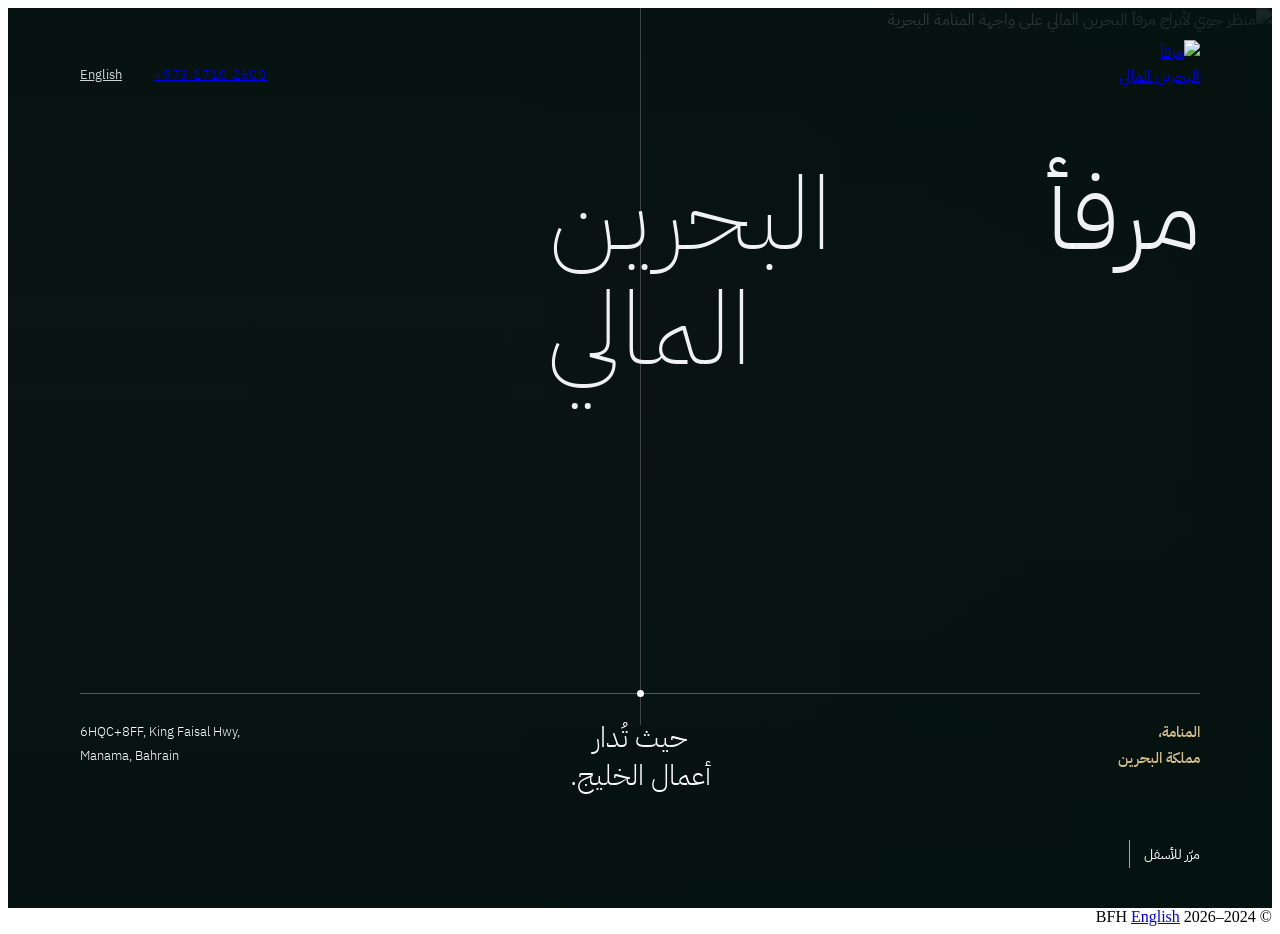
==== public/ar/index.html @ 9f3d5c7d "Add files via upload" ====
<!doctype html>
<html lang="ar" dir="rtl">
<head>
<meta charset="utf-8">
<meta name="viewport" content="width=device-width,initial-scale=1">
<title>مرفأ البحرين المالي | المنامة، مملكة البحرين</title>
<meta name="description" content="حيث تُدار أعمال الخليج.">
<meta name="robots" content="noindex">
<meta name="theme-color" content="#04201C">
<link rel="icon" href="../assets/favicon.svg" type="image/svg+xml">
<link rel="preconnect" href="https://fonts.googleapis.com">
<link rel="preconnect" href="https://fonts.gstatic.com" crossorigin>
<link rel="stylesheet" href="https://fonts.googleapis.com/css2?family=IBM+Plex+Sans+Arabic:wght@200;300;400;500&family=Poppins:wght@300;400;500&display=swap">
<link rel="stylesheet" href="../assets/css/styles.css">
<script src="../assets/js/main.js" defer></script>
</head>
<body class="ar">
<main id="main">
<section class="hero" id="top" style="position:relative;width:100%;height:100svh;min-height:720px;max-height:1080px;box-sizing:border-box;overflow:hidden;background:#0b1513;color:#fff;font-family:'IBM Plex Sans Arabic','Poppins',system-ui,sans-serif">
<img class="hero-img" fetchpriority="high" src="../assets/img/hero.jpg" alt="منظر جوي لأبراج مرفأ البحرين المالي على واجهة المنامة البحرية" style="position:absolute;top:0;left:0;width:100%;height:100%;object-fit:cover;object-position:50% 40%;display:block">
<div aria-hidden="true" style="position:absolute;top:0;right:0;bottom:0;left:0;background:linear-gradient(180deg,rgba(4,18,16,.78) 0%,rgba(4,18,16,.18) 32%,rgba(4,18,16,.22) 58%,rgba(4,18,16,.88) 100%),linear-gradient(270deg,rgba(4,18,16,.6) 0%,rgba(4,18,16,0) 62%)"></div>
<div class="hero-vline" aria-hidden="true" style="position:absolute;top:0;left:50%;width:1px;bottom:183px;background:rgba(255,255,255,.22)"></div>

<header style="position:absolute;top:0;left:0;right:0;z-index:5;display:flex;align-items:center;justify-content:space-between;padding:32px 72px">
<a href="./" aria-label="مرفأ البحرين المالي، الرئيسية"><img src="../assets/img/logo-white.png" alt="مرفأ البحرين المالي" style="display:block;width:84px;height:69px"></a>
<div style="display:flex;align-items:center;gap:32px">
<a class="navlink" href="./" dir="ltr" style="font-size:13px;font-weight:300;letter-spacing:.06em">+973 1710 2600</a>
<a class="navlink" href="../" style="font-size:13px;font-weight:400;color:rgba(255,255,255,.82)">English</a>
</div>
</header>

<div class="px hero-title-wrap" style="position:absolute;top:150px;left:72px;right:72px;z-index:2">
<h1 style="margin:0;font-weight:300;font-size:clamp(3.5rem,8vw,8.5rem);line-height:1.12;letter-spacing:0;color:rgba(255,255,255,.94)">
<span class="mask"><span class="rise" style="animation-delay:.3s">مرفأ</span></span>
<span class="mask"><span class="rise" style="animation-delay:.4s;padding-right:17%;font-weight:200">البحرين</span></span>
<span class="mask"><span class="rise" style="animation-delay:.5s;padding-right:40%;font-weight:200">المالي</span></span>
</h1>
</div>

<div style="position:absolute;left:72px;right:72px;bottom:112px;z-index:3;padding-top:26px;border-top:1px solid rgba(255,255,255,.3);display:grid;grid-template-columns:1fr auto 1fr;align-items:start">
<span aria-hidden="true" style="position:absolute;left:50%;top:-4px;width:7px;height:7px;margin-left:-3px;border-radius:50%;background:#fff"></span>
<span class="fadein" style="font-size:15px;font-weight:500;line-height:1.7;color:#D9BE8A">المنامة،<br>مملكة البحرين</span>
<span class="fadein" style="font-size:28px;font-weight:300;line-height:1.35;text-align:center">حيث تُدار<br>أعمال الخليج.</span>
<span class="fadein" dir="ltr" style="font-size:13px;font-weight:300;line-height:1.8;text-align:left;justify-self:end">6HQC+8FF, King Faisal Hwy,<br>Manama, Bahrain</span>
</div>

<div class="fadein" style="position:absolute;right:72px;bottom:40px;z-index:3;display:flex;align-items:center;gap:14px;font-size:14px;font-weight:400">
<span>مرّر للأسفل</span><span aria-hidden="true" style="display:block;width:1px;height:28px;background:#C2A267"></span>
</div>
</section>

</main>
<footer class="ar-footer">
<span>&copy; 2024&ndash;2026 BFH</span>
<a class="navlink" href="../">English</a>
</footer>
<div class="cursor" aria-hidden="true"></div>
</body>
</html>
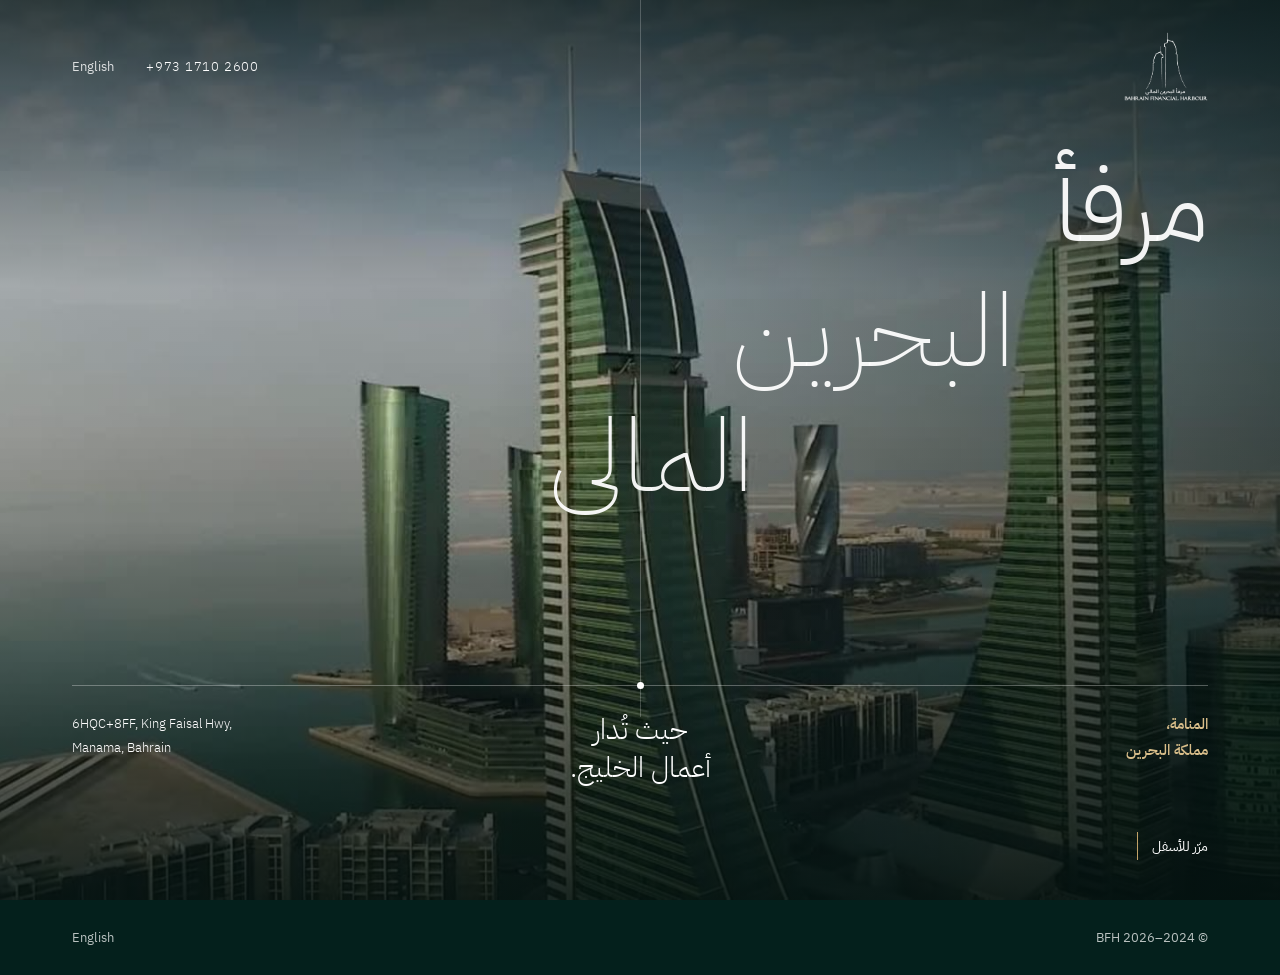
==== commit 3a4ab085: "Add files via upload" ====
--- a/public/ar/index.html
+++ b/public/ar/index.html
@@ -7,6 +7,18 @@
 <meta name="description" content="حيث تُدار أعمال الخليج.">
 <meta name="robots" content="noindex">
 <meta name="theme-color" content="#04201C">
+<link rel="canonical" href="https://bfh-redesign.onrender.com/ar/">
+<link rel="alternate" hreflang="ar" href="https://bfh-redesign.onrender.com/ar/">
+<link rel="alternate" hreflang="en" href="https://bfh-redesign.onrender.com/">
+<link rel="alternate" hreflang="x-default" href="https://bfh-redesign.onrender.com/">
+<meta property="og:type" content="website">
+<meta property="og:site_name" content="مرفأ البحرين المالي">
+<meta property="og:locale" content="ar_AR">
+<meta property="og:url" content="https://bfh-redesign.onrender.com/ar/">
+<meta property="og:title" content="مرفأ البحرين المالي">
+<meta property="og:description" content="حيث تُدار أعمال الخليج.">
+<meta property="og:image" content="https://bfh-redesign.onrender.com/assets/img/hero.jpg">
+<meta name="twitter:card" content="summary_large_image">
 <link rel="icon" href="../assets/favicon.svg" type="image/svg+xml">
 <link rel="preconnect" href="https://fonts.googleapis.com">
 <link rel="preconnect" href="https://fonts.gstatic.com" crossorigin>
--- a/public/assets/css/styles.css
+++ b/public/assets/css/styles.css
@@ -0,0 +1,442 @@
+/*
+  Bahrain Financial Harbour: styles.
+  Tokens: paper #FBFAF7 · ink #17201E · secondary ink #566260 · harbour green #0B4F42
+          deep green #06302A · night #04201C · champagne #C2A267 (#D9BE8A on dark)
+  Layout and type are mostly inline on the markup (carried over from the design);
+  this file holds interaction, animation, the fixed header, the menu overlay and
+  the responsive rules.
+*/
+
+html { scroll-padding-top: 72px; -webkit-text-size-adjust: 100%; }
+body {
+  margin: 0;
+  background: #FBFAF7;
+  color: #17201E;
+  font-family: 'Poppins', system-ui, sans-serif;
+  -webkit-font-smoothing: antialiased;
+  text-rendering: optimizeLegibility;
+}
+body.ar { background: #0b1513; font-family: 'IBM Plex Sans Arabic', 'Poppins', system-ui, sans-serif; }
+img { max-width: 100%; }
+a { color: inherit; text-decoration: none; }
+:focus-visible { outline: 2px solid #C2A267; outline-offset: 4px; }
+
+.skip {
+  position: absolute; left: 16px; top: -64px; z-index: 300;
+  background: #fff; color: #06302A; padding: 12px 18px; font-size: 13px;
+  transition: top .2s;
+}
+.skip:focus { top: 16px; }
+
+/* review notes: hidden unless the URL has ?notes */
+html:not(.show-notes) .todo { display: none !important; }
+
+/* ---------- hero reveal ---------- */
+.mask { display: block; overflow: hidden; padding-top: .08em; margin-top: -.08em; }
+html[dir="rtl"] .mask { padding: .1em 0; margin: -.1em 0; }
+.rise { display: block; animation: rise 1.1s cubic-bezier(.16, 1, .3, 1) both; }
+@keyframes rise { from { transform: translateY(110%); } to { transform: translateY(0); } }
+.fadein { animation: fadein 1s ease-out 1.7s both; }
+@keyframes fadein { from { opacity: 0; transform: translateY(8px); } to { opacity: 1; transform: none; } }
+.l2 { padding-left: 17%; }
+.l3 { padding-left: 40%; }
+html[dir="rtl"] .l2, html[dir="rtl"] .l3 { padding-left: 0; }
+.hero-title-wrap { will-change: transform, opacity; }
+
+/* ---------- fixed header ---------- */
+.site-header {
+  position: fixed; top: 0; left: 0; right: 0; z-index: 60;
+  display: flex; align-items: center; justify-content: space-between;
+  padding: 32px 72px; color: #fff;
+  transition: padding .5s cubic-bezier(.16, 1, .3, 1), background-color .5s, backdrop-filter .5s;
+}
+.site-header .logo img, .menu-top .logo img {
+  display: block; width: 84px; height: auto;
+  transition: width .5s cubic-bezier(.16, 1, .3, 1);
+}
+.site-header.is-solid {
+  padding: 12px 72px;
+  background: rgba(4, 32, 28, .9);
+  -webkit-backdrop-filter: blur(14px); backdrop-filter: blur(14px);
+}
+.site-header.is-solid .logo img { width: 56px; }
+.site-header-actions { display: flex; align-items: center; gap: 32px; }
+.phone { font-size: 13px; font-weight: 300; letter-spacing: .06em; }
+.navlink:hover { color: #C2A267; }
+.menu-btn {
+  display: flex; align-items: center; gap: 14px; height: 44px; padding: 0 22px;
+  border: 1px solid rgba(255, 255, 255, .4); border-radius: 999px;
+  background: rgba(4, 18, 16, .28); color: #fff; cursor: pointer;
+  font: 500 11px/1 'Poppins', sans-serif; letter-spacing: .24em; text-transform: uppercase;
+  transition: border-color .4s, background-color .4s;
+}
+.menu-btn:hover { border-color: #C2A267; }
+.menu-btn .bars { display: flex; flex-direction: column; gap: 5px; width: 20px; }
+.menu-btn .bars i { display: block; height: 1px; background: #fff; }
+.menu-btn .bars i + i { background: #C2A267; width: 60%; }
+
+/* ---------- buttons ---------- */
+.btn {
+  position: relative; overflow: hidden; display: inline-flex; align-items: center; gap: 14px;
+  height: 52px; padding: 0 30px; border: 1px solid;
+  font: 500 11px/1 'Poppins', sans-serif; letter-spacing: .24em; text-transform: uppercase;
+  transition: color .5s cubic-bezier(.16, 1, .3, 1), border-color .5s, transform .5s cubic-bezier(.16, 1, .3, 1);
+}
+.btn > span { position: relative; z-index: 1; }
+.btn::before {
+  content: ''; position: absolute; top: 0; right: 0; bottom: 0; left: 0;
+  background: #C2A267; transform: translateX(-101%);
+  transition: transform .6s cubic-bezier(.16, 1, .3, 1);
+}
+.btn:hover::before { transform: translateX(0); }
+.btn:hover { color: #06302A !important; border-color: #C2A267 !important; }
+html[dir="rtl"] .btn { font: 500 15px/1 'IBM Plex Sans Arabic', sans-serif; letter-spacing: 0; }
+
+.card img { transition: transform 1.4s cubic-bezier(.16, 1, .3, 1); }
+.card:hover img { transform: scale(1.04); }
+
+/* ---------- scroll reveals (only when JS is running) ---------- */
+.js .w { display: inline-block; overflow: hidden; vertical-align: top; padding: 0 .04em .14em 0; margin: 0 -.04em -.14em 0; }
+.js .wi {
+  display: inline-block; transform: translateY(112%);
+  transition: transform 1.1s cubic-bezier(.16, 1, .3, 1);
+  transition-delay: calc(var(--i, 0) * 45ms);
+}
+.js [data-split].is-in .wi { transform: none; }
+.js .fade {
+  opacity: 0; transform: translateY(20px);
+  transition: opacity 1s ease var(--d, 0ms), transform 1.1s cubic-bezier(.16, 1, .3, 1) var(--d, 0ms);
+}
+.js .fade.is-in { opacity: 1; transform: none; }
+
+/* ---------- cursor ---------- */
+.cursor {
+  position: fixed; left: 0; top: 0; z-index: 200; pointer-events: none;
+  width: 14px; height: 14px; margin: -7px 0 0 -7px; border-radius: 50%;
+  border: 1px solid #C2A267; background: transparent; opacity: 0;
+  transition: opacity .3s, width .4s cubic-bezier(.16, 1, .3, 1), height .4s cubic-bezier(.16, 1, .3, 1), margin .4s cubic-bezier(.16, 1, .3, 1), background-color .3s;
+}
+.cursor.is-on { opacity: 1; }
+.cursor.is-link { width: 54px; height: 54px; margin: -27px 0 0 -27px; background: rgba(194, 162, 103, .16); }
+@media (hover: none), (pointer: coarse) { .cursor { display: none; } }
+
+/* ---------- smooth scroll (Lenis) ---------- */
+html.lenis, html.lenis body { height: auto; }
+.lenis.lenis-smooth { scroll-behavior: auto !important; }
+.lenis.lenis-stopped { overflow: hidden; }
+.lenis.lenis-smooth iframe { pointer-events: none; }
+html.menu-open { overflow: hidden; }
+
+/* ---------- menu overlay ---------- */
+.menu {
+  position: fixed; top: 0; right: 0; bottom: 0; left: 0; z-index: 100;
+  visibility: hidden; opacity: 0;
+  background: rgba(4, 22, 19, .78);
+  -webkit-backdrop-filter: blur(18px); backdrop-filter: blur(18px);
+  color: #17201E;
+  transition: opacity .5s ease, visibility 0s linear .5s;
+}
+.menu.is-open { visibility: visible; opacity: 1; transition: opacity .5s ease; }
+.menu-top { display: flex; align-items: center; justify-content: space-between; padding: 32px 72px; color: #fff; }
+.menu-panel {
+  position: absolute; top: 132px; left: 72px; right: 72px; bottom: 64px;
+  background: #FBFAF7; padding: 48px 56px 40px; overflow: auto;
+  display: flex; flex-direction: column; justify-content: space-between; gap: 32px;
+  transform: translateY(24px); opacity: 0;
+  transition: transform .8s cubic-bezier(.16, 1, .3, 1) .05s, opacity .6s ease .05s;
+}
+.menu.is-open .menu-panel { transform: none; opacity: 1; }
+.menu-grid { display: grid; grid-template-columns: repeat(12, minmax(0, 1fr)); column-gap: 24px; }
+.menu-nav { grid-column: 1 / span 7; border-bottom: 1px solid rgba(23, 32, 30, .14); }
+.menu-aside { grid-column: 9 / span 4; display: flex; flex-direction: column; justify-content: space-between; gap: 32px; }
+.menu .mask { padding: 0 0 .06em; margin: 0; }
+.menu .rise { animation: none; transform: translateY(110%); }
+.menu.is-open .rise { animation: rise 1.1s cubic-bezier(.16, 1, .3, 1) both; }
+.menu .item {
+  display: grid; grid-template-columns: 56px 1fr auto; align-items: center;
+  padding: 14px 0; border-top: 1px solid rgba(23, 32, 30, .14); color: #17201E;
+  transition: color .5s cubic-bezier(.16, 1, .3, 1);
+}
+.menu .item:hover { color: #0B4F42; }
+.menu .item .num { font-size: 11px; font-weight: 500; letter-spacing: .24em; color: #0B4F42; }
+.menu .item .rise { font-weight: 200; font-size: 52px; line-height: 1.15; letter-spacing: -.03em; }
+.menu .item em { font-style: italic; font-weight: 300; letter-spacing: -.02em; color: #0B4F42; }
+.menu .item .arrow { font-size: 26px; opacity: 0; transform: translateX(-16px); color: #C2A267; transition: opacity .6s cubic-bezier(.16, 1, .3, 1), transform .6s cubic-bezier(.16, 1, .3, 1); }
+.menu .item:hover .arrow { opacity: 1; transform: none; }
+.eyebrow { display: flex; align-items: center; gap: 16px; margin-bottom: 22px; font-size: 11px; font-weight: 500; letter-spacing: .28em; text-transform: uppercase; color: #0B4F42; }
+.eyebrow::before { content: ''; display: block; width: 32px; height: 1px; background: #C2A267; }
+.sub-list { border-bottom: 1px solid rgba(23, 32, 30, .14); font-size: 17px; font-weight: 300; }
+.sub { display: block; padding: 14px 0; border-top: 1px solid rgba(23, 32, 30, .14); transition: color .4s, padding-left .5s cubic-bezier(.16, 1, .3, 1); }
+.sub:hover { color: #0B4F42; padding-left: 10px; }
+.menu-contact { display: flex; flex-direction: column; gap: 6px; font-size: 13px; font-weight: 300; line-height: 1.7; color: #566260; }
+.menu-contact .lang { margin-top: 8px; font-size: 11px; font-weight: 500; letter-spacing: .28em; text-transform: uppercase; color: #0B4F42; }
+.menu-contact .lang span { letter-spacing: 0; font-size: 14px; }
+.menu-tiles { display: grid; grid-template-columns: repeat(2, minmax(0, 1fr)); gap: 24px; }
+.tile {
+  display: flex; align-items: flex-end; justify-content: space-between; gap: 16px;
+  height: 128px; padding: 22px 26px; box-sizing: border-box; background: #F3F1EC;
+  font-size: 11px; font-weight: 500; letter-spacing: .24em; text-transform: uppercase;
+  transition: background-color .5s;
+}
+.tile:hover { background: #E9E5DC; }
+.tile .plus { flex: none; display: flex; align-items: center; justify-content: center; width: 40px; height: 40px; border: 1px solid rgba(23, 32, 30, .3); border-radius: 50%; font-size: 22px; font-weight: 200; line-height: 1; letter-spacing: 0; }
+
+/* ---------- Arabic page ---------- */
+.ar-footer { display: flex; justify-content: space-between; gap: 24px; padding: 28px 72px; background: #04201C; color: rgba(255, 255, 255, .72); font-size: 13px; }
+
+/* ---------- responsive ---------- */
+@media (max-width: 860px) {
+  .px { padding-left: 24px !important; padding-right: 24px !important; }
+  .sec { padding-top: 96px !important; padding-bottom: 96px !important; }
+  .g12 { grid-template-columns: 1fr !important; row-gap: 32px !important; }
+  .g12 > * { grid-column: 1 / -1 !important; margin-top: 0 !important; }
+  .cols3 { grid-template-columns: 1fr !important; }
+  .cols3 > * { border-left: 0 !important; padding: 28px 0 !important; }
+  .cols4 { grid-template-columns: repeat(2, minmax(0, 1fr)) !important; }
+  .cols4 > * { border-left: 0 !important; }
+  .stack-m { flex-direction: column !important; align-items: flex-start !important; }
+
+  .site-header { padding: 18px 24px; }
+  .site-header.is-solid { padding: 10px 24px; }
+  .site-header .logo img, .menu-top .logo img { width: 62px; }
+  .site-header.is-solid .logo img { width: 48px; }
+  .phone { display: none; }
+
+  .hero { min-height: 680px; }
+  .hero-title-wrap { top: 116px !important; }
+  .hero-title-wrap h1 { font-size: clamp(2.75rem, 12.5vw, 4.5rem) !important; }
+  .l2 { padding-left: 10%; }
+  .l3 { padding-left: 24%; }
+  .hero-vline { display: none; }
+  .hero-info { grid-template-columns: 1fr !important; gap: 10px !important; margin: 0 24px !important; width: calc(100% - 48px) !important; bottom: 76px !important; padding-left: 0 !important; padding-right: 0 !important; left: 0 !important; }
+  .hero-info > * { text-align: left !important; }
+  html[dir="rtl"] .hero-info > * { text-align: right !important; justify-self: start !important; }
+  .hero .fadein.px { left: 24px !important; bottom: 28px !important; }
+
+  .callout-lines { display: none; }
+  .callout-tag { padding: 12px 16px 10px !important; min-width: 0 !important; }
+  .callout-tag.bfh { left: auto !important; right: 12px; top: 8% !important; }
+  .callout-tag.bwtc { left: 12px !important; top: auto !important; bottom: 8%; }
+  .founder-photo { min-height: 420px !important; }
+  .map { height: 360px !important; }
+  .map-card { left: 16px !important; right: 16px; bottom: 16px !important; max-width: none !important; }
+
+  .menu-top { padding: 18px 24px; }
+  .menu-panel { top: 92px; left: 16px; right: 16px; bottom: 16px; padding: 28px 24px; }
+  .menu-grid { grid-template-columns: 1fr; row-gap: 28px; }
+  .menu-nav, .menu-aside { grid-column: 1 / -1; }
+  .menu .item { grid-template-columns: 40px 1fr auto; }
+  .menu .item .rise { font-size: 34px; }
+  .menu-tiles { grid-template-columns: 1fr; gap: 12px; }
+  .tile { height: 92px; }
+  .ar-footer { padding: 24px; }
+}
+
+/* ---------- reduced motion ---------- */
+@media (prefers-reduced-motion: reduce) {
+  .rise, .fadein { animation: none !important; transform: none !important; opacity: 1 !important; }
+  .menu .rise { transform: none !important; }
+  .btn, .btn::before, .card img, .menu, .menu-panel, .site-header { transition: none !important; }
+  .hero-title-wrap { transform: none !important; opacity: 1 !important; }
+}
+
+/* ---------- popups: spaces, smart features, interview ---------- */
+html.modal-open { overflow: hidden; }
+.modal {
+  position: fixed; top: 0; right: 0; bottom: 0; left: 0; width: 100%; height: 100%; max-width: none; max-height: none;
+  box-sizing: border-box; margin: 0; padding: 32px; border: 0; color: #17201E;
+  background: rgba(4, 18, 16, .78); -webkit-backdrop-filter: blur(6px); backdrop-filter: blur(6px);
+}
+.modal[open] { display: grid; place-items: center; animation: modal-fade .35s ease both; }
+.modal::backdrop { background: transparent; }
+.modal-panel {
+  position: relative; width: min(960px, 100%); max-height: calc(100vh - 64px); max-height: calc(100dvh - 64px); overflow-y: auto; overscroll-behavior: contain;
+  background: #FBFAF7; box-shadow: 0 40px 120px rgba(0, 0, 0, .45);
+  animation: modal-rise .55s cubic-bezier(.16, 1, .3, 1) both;
+}
+.modal-head {
+  position: sticky; top: 0; z-index: 3; display: flex; align-items: center; justify-content: space-between; gap: 16px;
+  padding: 14px 20px 14px 32px; background: #FBFAF7; border-bottom: 1px solid rgba(23, 32, 30, .1);
+}
+.modal-label { display: flex; align-items: center; gap: 14px; font-size: 11px; font-weight: 500; letter-spacing: .28em; text-transform: uppercase; color: #0B4F42; }
+.modal-label::before { content: ''; display: block; width: 32px; height: 1px; background: #C2A267; }
+.modal-close {
+  display: inline-flex; align-items: center; gap: 12px; height: 40px; padding: 0 16px; cursor: pointer;
+  border: 1px solid rgba(23, 32, 30, .25); background: transparent; color: #17201E;
+  font: 500 11px/1 'Poppins', sans-serif; letter-spacing: .24em; text-transform: uppercase;
+  transition: border-color .3s, color .3s;
+}
+.modal-close span { font-size: 18px; font-weight: 200; letter-spacing: 0; line-height: 1; }
+.modal-close:hover { border-color: #C2A267; color: #0B4F42; }
+
+.m-gallery { position: relative; aspect-ratio: 16 / 9; overflow: hidden; background: #E7E4DD; }
+.m-gallery img { position: absolute; top: 0; left: 0; width: 100%; height: 100%; object-fit: cover; opacity: 0; transition: opacity .6s ease; }
+.m-gallery img.is-active { opacity: 1; }
+.m-nav {
+  position: absolute; top: 50%; width: 46px; height: 46px; margin-top: -23px; padding: 0; border: 0; border-radius: 50%; cursor: pointer;
+  display: flex; align-items: center; justify-content: center; background: rgba(251, 250, 247, .94); color: #06302A;
+  transition: background-color .3s;
+}
+.m-nav:hover { background: #C2A267; }
+.m-nav.prev { left: 20px; }
+.m-nav.next { right: 20px; }
+.m-nav svg { width: 18px; height: 18px; }
+.m-count { position: absolute; left: 20px; bottom: 18px; padding: 7px 12px; background: rgba(6, 48, 42, .82); color: #fff; font-size: 11px; font-weight: 500; letter-spacing: .2em; }
+.m-video { background: #04201C; }
+.m-video video { display: block; width: 100%; max-height: 64vh; background: #000; }
+
+.m-text { padding: 40px 48px 48px; }
+.m-text-tight { padding-bottom: 36px; }
+.m-kicker { display: flex; align-items: center; gap: 14px; font-size: 11px; font-weight: 500; letter-spacing: .28em; text-transform: uppercase; color: #0B4F42; }
+.m-kicker span { display: block; width: 32px; height: 1px; background: #C2A267; }
+.m-title { margin: 20px 0 0; font-weight: 300; font-size: clamp(1.75rem, 3.2vw, 2.75rem); line-height: 1.1; letter-spacing: -.03em; }
+.m-price { margin: 12px 0 0; font-size: 15px; font-weight: 300; color: #566260; }
+.m-note { margin: 24px 0 0; max-width: 52ch; font-size: 15px; font-weight: 300; line-height: 1.8; color: #566260; }
+.m-chips {
+  list-style: none; margin: 32px 0 0; padding: 0; display: grid; grid-template-columns: repeat(3, minmax(0, 1fr));
+  border-top: 1px solid rgba(23, 32, 30, .14); border-left: 1px solid rgba(23, 32, 30, .14);
+}
+.m-chips li { padding: 16px 18px; border-right: 1px solid rgba(23, 32, 30, .14); border-bottom: 1px solid rgba(23, 32, 30, .14); font-size: 13px; font-weight: 300; }
+.m-details { margin: 32px 0 0; border-top: 1px solid rgba(23, 32, 30, .14); }
+.m-details > div { display: flex; gap: 24px; padding: 14px 0; border-bottom: 1px solid rgba(23, 32, 30, .14); font-size: 14px; font-weight: 300; }
+.m-details dt { flex: 0 0 190px; padding-top: 2px; font-size: 11px; font-weight: 500; letter-spacing: .2em; text-transform: uppercase; color: #566260; }
+.m-details dd { margin: 0; }
+.m-groups { display: grid; grid-template-columns: repeat(2, minmax(0, 1fr)); gap: 40px 48px; margin-top: 40px; }
+.m-groups h4 { margin: 0 0 14px; font-size: 11px; font-weight: 500; letter-spacing: .24em; text-transform: uppercase; color: #0B4F42; }
+.m-groups ul { list-style: none; margin: 0; padding: 0; }
+.m-groups li { position: relative; padding: 9px 0 9px 22px; border-top: 1px solid rgba(23, 32, 30, .1); font-size: 14px; font-weight: 300; line-height: 1.5; }
+.m-groups li::before { content: ''; position: absolute; left: 0; top: 19px; width: 10px; height: 1px; background: #C2A267; }
+.m-actions { display: flex; flex-wrap: wrap; gap: 16px; margin-top: 44px; }
+.m-todo { margin: 28px 0 0; font-size: 11px; font-weight: 500; letter-spacing: .12em; text-transform: uppercase; color: #566260; }
+
+@keyframes modal-fade { from { opacity: 0; } to { opacity: 1; } }
+@keyframes modal-rise { from { opacity: 0; transform: translateY(24px); } to { opacity: 1; transform: none; } }
+
+@media (max-width: 860px) {
+  .modal { padding: 0; }
+  .modal-panel { width: 100%; height: 100%; max-height: none; box-shadow: none; }
+  .modal-head { padding: 10px 14px 10px 20px; }
+  .m-gallery { aspect-ratio: 4 / 3; }
+  .m-text { padding: 28px 24px 36px; }
+  .m-chips { grid-template-columns: repeat(2, minmax(0, 1fr)); }
+  .m-details > div { flex-direction: column; gap: 4px; }
+  .m-details dt { flex: none; }
+  .m-groups { grid-template-columns: 1fr; gap: 32px; }
+  .m-nav { width: 40px; height: 40px; margin-top: -20px; }
+  .m-nav.prev { left: 12px; }
+  .m-nav.next { right: 12px; }
+  .m-actions .btn { width: 100%; justify-content: center; }
+}
+@media (prefers-reduced-motion: reduce) {
+  .modal[open], .modal-panel { animation: none !important; }
+  .m-gallery img { transition: none; }
+}
+
+/* ---------- background videos (top of page, interview preview, landmark band) ---------- */
+.bgvid { position: absolute; top: 0; left: 0; width: 100%; height: 100%; object-fit: cover; display: block; opacity: 0; transition: opacity 1.2s ease; }
+.bgvid.is-playing { opacity: 1; }
+.card .bgvid { transition: opacity 1.2s ease, transform 1.4s cubic-bezier(.16, 1, .3, 1); }
+.card:hover .bgvid { transform: scale(1.04); }
+@media (prefers-reduced-motion: reduce) { .bgvid { display: none; } }
+
+/* ---------- The Climb: a scroll-driven ascent of the tower ----------
+   Base styles are the static layout (phones, reduced motion, no JS).
+   main.js adds .climb--pinned on desktop when motion is allowed. */
+:root { --gut: 72px; }
+.climb { position: relative; background: #04201C; color: #fff; }
+.climb-head { padding: 144px 72px 72px; }
+.climb-label { display: flex; align-items: center; gap: 16px; font-size: 11px; font-weight: 500; letter-spacing: .28em; text-transform: uppercase; color: #D9BE8A; }
+.climb-label i { display: block; width: 32px; height: 1px; background: #D9BE8A; }
+.climb-title { margin: 36px 0 0; font-weight: 200; font-size: clamp(2.75rem, 5.8vw, 5.75rem); line-height: 1.06; letter-spacing: -.035em; text-wrap: balance; }
+.climb-title em { font-style: italic; font-weight: 300; letter-spacing: -.02em; color: #D9BE8A; }
+.climb-stop { position: relative; }
+.climb-img { display: block; width: 100%; height: 56vw; max-height: 520px; object-fit: cover; }
+.climb-cap { padding: 28px 72px 72px; max-width: 760px; }
+.climb-cap .k { display: block; font-size: 11px; font-weight: 500; letter-spacing: .28em; text-transform: uppercase; color: #D9BE8A; }
+.climb-cap .t { margin-top: 14px; font-size: clamp(1.125rem, 1.6vw, 1.5rem); font-weight: 300; line-height: 1.5; color: rgba(255, 255, 255, .92); }
+.climb-floor, .climb-scale { display: none; }
+
+.climb--pinned { height: 420vh; }
+.climb--pinned .climb-stage { position: sticky; top: 0; height: 100vh; height: 100svh; min-height: 640px; overflow: hidden; }
+.climb--pinned .climb-head { position: absolute; top: 132px; left: 0; right: 0; z-index: 4; padding: 0 var(--gut); }
+.climb--pinned .climb-title { margin-top: 24px; font-size: clamp(2rem, 3.4vw, 3.25rem); }
+.climb--pinned .climb-stops { position: absolute; top: 0; right: 0; bottom: 0; left: 0; }
+.climb--pinned .climb-stop { position: absolute; top: 0; right: 0; bottom: 0; left: 0; opacity: 0; transition: opacity 1.1s ease; }
+.climb--pinned .climb-stop.is-on { opacity: 1; }
+.climb--pinned .climb-img { position: absolute; top: 0; left: 0; width: 100%; height: 100%; max-height: none; transform: scale(var(--sc, 1.1)); will-change: transform; }
+.climb--pinned .climb-stop::after {
+  content: ''; position: absolute; top: 0; right: 0; bottom: 0; left: 0;
+  background:
+    linear-gradient(90deg, rgba(4, 18, 16, .84) 0%, rgba(4, 18, 16, .4) 52%, rgba(4, 18, 16, .08) 100%),
+    linear-gradient(0deg, rgba(4, 18, 16, .72) 0%, rgba(4, 18, 16, 0) 46%),
+    linear-gradient(180deg, rgba(4, 18, 16, .55) 0%, rgba(4, 18, 16, 0) 30%);
+}
+.climb--pinned .climb-cap { position: absolute; left: var(--gut); bottom: 72px; z-index: 3; padding: 0; max-width: 430px; }
+.climb--pinned .climb-floor { display: flex; align-items: flex-end; gap: 18px; position: absolute; left: var(--gut); bottom: 190px; z-index: 3; }
+.climb-floor .n { font-family: 'Google Sans Flex', 'Poppins', sans-serif; font-weight: 200; font-size: clamp(6rem, 15vw, 15rem); line-height: .82; letter-spacing: -.05em; font-variant-numeric: tabular-nums lining-nums; }
+.climb-floor .u { padding-bottom: .9em; font-size: 11px; font-weight: 500; letter-spacing: .28em; text-transform: uppercase; color: #D9BE8A; }
+.climb--pinned .climb-scale { display: block; position: absolute; right: var(--gut); top: 50%; z-index: 3; width: 36px; height: 54vh; transform: translateY(-50%); }
+.climb-scale .rail { position: absolute; top: 0; right: 0; bottom: 0; width: 1px; background: rgba(255, 255, 255, .34); }
+.climb-scale .ticks { position: absolute; top: 0; right: 0; bottom: 0; width: 9px; background: repeating-linear-gradient(to top, rgba(255, 255, 255, .42) 0, rgba(255, 255, 255, .42) 1px, transparent 1px, transparent calc(100% / 52)); }
+.climb-scale .mark { position: absolute; right: -5px; bottom: calc(var(--p, 0) * 100%); width: 11px; height: 11px; margin-bottom: -5px; border-radius: 50%; background: #C2A267; box-shadow: 0 0 0 6px rgba(194, 162, 103, .22); }
+.climb-scale .lab { position: absolute; right: 18px; font-size: 11px; font-weight: 500; letter-spacing: .2em; color: rgba(255, 255, 255, .82); }
+.climb-scale .lab.top { top: -7px; }
+.climb-scale .lab.bot { bottom: -7px; }
+
+@media (max-width: 860px) {
+  .climb-head { padding: 96px 24px 40px; }
+  .climb-cap { padding: 24px 24px 56px; }
+  .climb-img { height: 72vw; }
+}
+
+/* ---------- enquiry form ---------- */
+button.btn { background: transparent; cursor: pointer; }
+.enq-label { display: flex; align-items: center; gap: 16px; font-size: 11px; font-weight: 500; letter-spacing: .28em; text-transform: uppercase; color: #0B4F42; }
+.enq-label i { display: block; width: 32px; height: 1px; background: #C2A267; }
+.enq-contact { list-style: none; margin: 56px 0 0; padding: 0; border-top: 1px solid rgba(23, 32, 30, .14); }
+.enq-contact li { display: flex; gap: 24px; padding: 16px 0; border-bottom: 1px solid rgba(23, 32, 30, .14); font-size: 15px; font-weight: 300; }
+.enq-contact li > span { flex: 0 0 104px; padding-top: 3px; font-size: 11px; font-weight: 500; letter-spacing: .24em; text-transform: uppercase; color: #566260; }
+.enq { display: grid; gap: 30px; }
+.enq[hidden], .enq-done[hidden] { display: none; }
+.enq-row { display: grid; grid-template-columns: repeat(2, minmax(0, 1fr)); gap: 30px; }
+.enq-f label { display: block; font-size: 11px; font-weight: 500; letter-spacing: .24em; text-transform: uppercase; color: #566260; }
+.enq-f input, .enq-f select, .enq-f textarea {
+  display: block; width: 100%; box-sizing: border-box; margin-top: 8px; padding: 12px 0; border: 0; border-bottom: 1px solid rgba(23, 32, 30, .38); border-radius: 0;
+  background: transparent; color: #17201E; font: 300 17px/1.5 'Poppins', system-ui, sans-serif;
+  transition: border-color .3s, box-shadow .3s;
+}
+.enq-f textarea { min-height: 120px; resize: vertical; }
+.enq-f select {
+  -webkit-appearance: none; appearance: none; padding-right: 28px; cursor: pointer;
+  background-image: url("data:image/svg+xml,%3Csvg xmlns='http://www.w3.org/2000/svg' width='12' height='8' viewBox='0 0 12 8'%3E%3Cpath d='M1 1l5 5 5-5' fill='none' stroke='%230B4F42' stroke-width='1.2'/%3E%3C/svg%3E");
+  background-repeat: no-repeat; background-position: right 4px center;
+}
+.enq-f input:focus, .enq-f select:focus, .enq-f textarea:focus { outline: 0; border-bottom-color: #0B4F42; box-shadow: 0 1px 0 #0B4F42; }
+.enq-f input:focus-visible, .enq-f select:focus-visible, .enq-f textarea:focus-visible { outline: 2px solid #C2A267; outline-offset: 4px; }
+.enq-f [aria-invalid="true"] { border-bottom-color: #9B3B2E; box-shadow: 0 1px 0 #9B3B2E; }
+.enq .err { min-height: 20px; margin-top: 6px; font-size: 12px; font-weight: 400; line-height: 1.5; color: #9B3B2E; }
+.enq-actions { display: flex; flex-wrap: wrap; align-items: center; gap: 16px 24px; }
+.enq-note { font-size: 12px; font-weight: 300; line-height: 1.6; color: #566260; max-width: 260px; }
+.enq-done { padding: 44px 44px 36px; border: 1px solid rgba(23, 32, 30, .16); background: #FBFAF7; }
+.enq-done:focus { outline: 0; }
+.enq-done h3 { margin: 24px 0 0; font-weight: 300; font-size: clamp(1.5rem, 2.4vw, 2.125rem); line-height: 1.2; letter-spacing: -.02em; }
+.enq-done p { margin: 18px 0 0; max-width: 46ch; font-size: 15px; font-weight: 300; line-height: 1.8; color: #566260; }
+.enq-copy { margin: 24px 0 28px; padding: 18px 20px; max-height: 190px; overflow: auto; background: #F3F1EC; border-left: 1px solid #C2A267; font: 300 13px/1.7 'Poppins', system-ui, sans-serif; white-space: pre-wrap; word-break: break-word; }
+.enq-links { display: flex; flex-wrap: wrap; gap: 8px 28px; margin-top: 28px; }
+.enq-links button { padding: 6px 0; border: 0; border-bottom: 1px solid #C2A267; background: transparent; color: #0B4F42; cursor: pointer; font: 500 11px/1 'Poppins', sans-serif; letter-spacing: .22em; text-transform: uppercase; }
+.enq-links button:hover { color: #06302A; }
+.enq-status { min-height: 22px; margin-top: 14px !important; font-size: 13px !important; color: #0B4F42 !important; }
+@media (max-width: 860px) {
+  .enq-row { grid-template-columns: 1fr; gap: 30px; }
+  .enq-done { padding: 32px 24px 28px; }
+  .enq-actions .btn { width: 100%; justify-content: center; }
+}
+
+/* ---------- very wide screens: keep the content at a comfortable width ---------- */
+@media (min-width: 1921px) {
+  :root { --gut: calc((100vw - 1776px) / 2); }
+  .px { padding-left: var(--gut) !important; padding-right: var(--gut) !important; }
+  .site-header, .site-header.is-solid { padding-left: var(--gut); padding-right: var(--gut); }
+  .hero-info.px { margin-left: var(--gut) !important; margin-right: var(--gut) !important; width: calc(100% - 2 * var(--gut)) !important; padding-left: 0 !important; padding-right: 0 !important; }
+  .hero .fadein.px { left: var(--gut) !important; padding-left: 0 !important; padding-right: 0 !important; }
+}
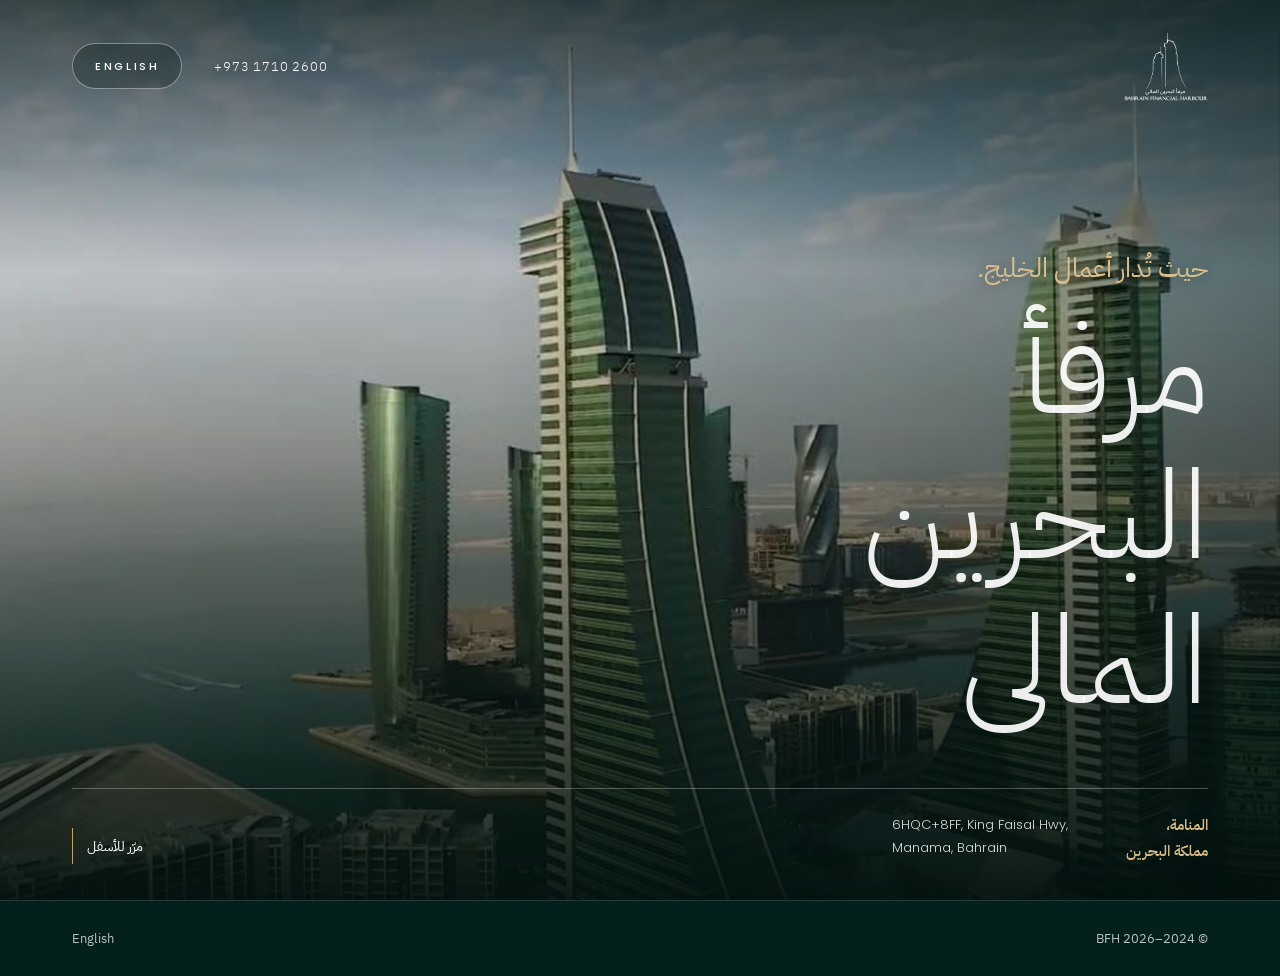
==== commit dd780c24: "Arabic page in the Ascent look" ====
--- a/public/ar/index.html
+++ b/public/ar/index.html
@@ -24,44 +24,41 @@
 <link rel="preconnect" href="https://fonts.gstatic.com" crossorigin>
 <link rel="stylesheet" href="https://fonts.googleapis.com/css2?family=IBM+Plex+Sans+Arabic:wght@200;300;400;500&family=Poppins:wght@300;400;500&display=swap">
 <link rel="stylesheet" href="../assets/css/styles.css">
+<link rel="stylesheet" href="../assets/css/ascent.css">
+<link rel="stylesheet" href="ar.css">
 <script src="../assets/js/main.js" defer></script>
 </head>
-<body class="ar">
-<main id="main">
-<section class="hero" id="top" style="position:relative;width:100%;height:100svh;min-height:720px;max-height:1080px;box-sizing:border-box;overflow:hidden;background:#0b1513;color:#fff;font-family:'IBM Plex Sans Arabic','Poppins',system-ui,sans-serif">
-<img class="hero-img" fetchpriority="high" src="../assets/img/hero.jpg" alt="منظر جوي لأبراج مرفأ البحرين المالي على واجهة المنامة البحرية" style="position:absolute;top:0;left:0;width:100%;height:100%;object-fit:cover;object-position:50% 40%;display:block">
-<div aria-hidden="true" style="position:absolute;top:0;right:0;bottom:0;left:0;background:linear-gradient(180deg,rgba(4,18,16,.78) 0%,rgba(4,18,16,.18) 32%,rgba(4,18,16,.22) 58%,rgba(4,18,16,.88) 100%),linear-gradient(270deg,rgba(4,18,16,.6) 0%,rgba(4,18,16,0) 62%)"></div>
-<div class="hero-vline" aria-hidden="true" style="position:absolute;top:0;left:50%;width:1px;bottom:183px;background:rgba(255,255,255,.22)"></div>
-
-<header style="position:absolute;top:0;left:0;right:0;z-index:5;display:flex;align-items:center;justify-content:space-between;padding:32px 72px">
-<a href="./" aria-label="مرفأ البحرين المالي، الرئيسية"><img src="../assets/img/logo-white.png" alt="مرفأ البحرين المالي" style="display:block;width:84px;height:69px"></a>
-<div style="display:flex;align-items:center;gap:32px">
-<a class="navlink" href="./" dir="ltr" style="font-size:13px;font-weight:300;letter-spacing:.06em">+973 1710 2600</a>
-<a class="navlink" href="../" style="font-size:13px;font-weight:400;color:rgba(255,255,255,.82)">English</a>
+<body class="ar ar-page">
+<header class="site-header">
+<a class="logo" href="./" aria-label="مرفأ البحرين المالي، الرئيسية"><img src="../assets/img/logo-white.png" alt="مرفأ البحرين المالي" width="84" height="69"></a>
+<div class="site-header-actions">
+<a class="phone navlink" dir="ltr" href="https://wa.me/97317102600" target="_blank" rel="noopener">+973 1710 2600</a>
+<a class="menu-btn" href="../" lang="en" hreflang="en"><span>English</span></a>
 </div>
 </header>
 
-<div class="px hero-title-wrap" style="position:absolute;top:150px;left:72px;right:72px;z-index:2">
-<h1 style="margin:0;font-weight:300;font-size:clamp(3.5rem,8vw,8.5rem);line-height:1.12;letter-spacing:0;color:rgba(255,255,255,.94)">
+<main id="main">
+<section class="hero a-hero" id="top">
+<img class="a-hero-img" fetchpriority="high" src="../assets/img/hero.jpg" alt="منظر جوي لأبراج مرفأ البحرين المالي على واجهة المنامة البحرية">
+<div class="a-hero-shade" aria-hidden="true"></div>
+<div class="hero-title-wrap a-hero-copy">
+<p class="a-kicker">حيث تُدار أعمال الخليج.</p>
+<h1>
 <span class="mask"><span class="rise" style="animation-delay:.3s">مرفأ</span></span>
-<span class="mask"><span class="rise" style="animation-delay:.4s;padding-right:17%;font-weight:200">البحرين</span></span>
-<span class="mask"><span class="rise" style="animation-delay:.5s;padding-right:40%;font-weight:200">المالي</span></span>
+<span class="mask"><span class="rise" style="animation-delay:.42s">البحرين</span></span>
+<span class="mask"><span class="rise" style="animation-delay:.54s">المالي</span></span>
 </h1>
 </div>
-
-<div style="position:absolute;left:72px;right:72px;bottom:112px;z-index:3;padding-top:26px;border-top:1px solid rgba(255,255,255,.3);display:grid;grid-template-columns:1fr auto 1fr;align-items:start">
-<span aria-hidden="true" style="position:absolute;left:50%;top:-4px;width:7px;height:7px;margin-left:-3px;border-radius:50%;background:#fff"></span>
-<span class="fadein" style="font-size:15px;font-weight:500;line-height:1.7;color:#D9BE8A">المنامة،<br>مملكة البحرين</span>
-<span class="fadein" style="font-size:28px;font-weight:300;line-height:1.35;text-align:center">حيث تُدار<br>أعمال الخليج.</span>
-<span class="fadein" dir="ltr" style="font-size:13px;font-weight:300;line-height:1.8;text-align:left;justify-self:end">6HQC+8FF, King Faisal Hwy,<br>Manama, Bahrain</span>
+<div class="a-hero-foot fadein">
+<div class="ar-where">
+<span class="ar-city">المنامة،<br>مملكة البحرين</span>
+<a class="ar-addr navlink" dir="ltr" href="https://www.google.com/maps/search/?api=1&amp;query=6HQC%2B8FF%2C+King+Faisal+Hwy%2C+Manama%2C+Bahrain" target="_blank" rel="noopener">6HQC+8FF, King Faisal Hwy,<br>Manama, Bahrain</a>
 </div>
-
-<div class="fadein" style="position:absolute;right:72px;bottom:40px;z-index:3;display:flex;align-items:center;gap:14px;font-size:14px;font-weight:400">
-<span>مرّر للأسفل</span><span aria-hidden="true" style="display:block;width:1px;height:28px;background:#C2A267"></span>
+<span class="a-cue">مرّر للأسفل<i aria-hidden="true"></i></span>
 </div>
 </section>
+</main>
 
-</main>
 <footer class="ar-footer">
 <span>&copy; 2024&ndash;2026 BFH</span>
 <a class="navlink" href="../">English</a>
--- a/public/assets/css/ascent.css
+++ b/public/assets/css/ascent.css
@@ -0,0 +1,253 @@
+/*
+  Bahrain Financial Harbour: "Ascent" home page.
+  The page is a climb up the tower: a dark, cinematic ground, one champagne accent, huge light type,
+  a floor gauge on the left, a horizontal rail of spaces, and text that lights up as you scroll.
+  Chrome (header, menu, popups, form, Climb) comes from styles.css; this file is the chapters.
+  Pinned effects switch on from main/ascent.js only on desktop with motion allowed;
+  phones and reduced motion get plain, readable stacks.
+*/
+:root {
+  --night: #04201C; --deep: #06302A; --abyss: #02120F; --harbour: #0B4F42;
+  --gold: #C2A267; --goldL: #D9BE8A; --paper: #FBFAF7; --paper2: #F3F1EC; --ink: #17201E;
+  --ease: cubic-bezier(.16, 1, .3, 1);
+}
+@media (max-width: 860px) { :root { --gut: 24px; } }
+
+body.a-home { background: var(--night); color: #fff; }
+.fill { position: absolute; top: 0; right: 0; bottom: 0; left: 0; width: 100%; height: 100%; }
+
+/* ---------- shared chapter parts ---------- */
+.a-ch { position: relative; padding: clamp(96px, 11vw, 176px) var(--gut); }
+.a-label { display: flex; align-items: center; gap: 16px; margin: 0; font-size: 11px; font-weight: 500; letter-spacing: .28em; text-transform: uppercase; color: var(--goldL); }
+.a-label::before { content: ''; display: block; width: 32px; height: 1px; background: currentColor; }
+.a-h2 { margin: 0; font-weight: 200; font-size: clamp(2.75rem, 6.4vw, 6.5rem); line-height: 1.02; letter-spacing: -.04em; text-wrap: balance; }
+.a-h2 em { font-style: italic; font-weight: 300; letter-spacing: -.02em; color: var(--goldL); }
+.a-lead { margin: 0; max-width: 46ch; font-size: clamp(1rem, 1.25vw, 1.1875rem); font-weight: 300; line-height: 1.8; color: rgba(255, 255, 255, .8); text-wrap: pretty; }
+.a-btns { display: flex; flex-wrap: wrap; gap: 16px; }
+
+/* ---------- hero ---------- */
+.a-hero { position: relative; height: 100vh; height: 100svh; min-height: 680px; overflow: hidden; background: var(--abyss); }
+.a-hero-img, .a-hero .bgvid { position: absolute; top: 0; left: 0; width: 100%; height: 100%; object-fit: cover; object-position: 50% 40%; display: block; }
+.a-hero-shade { position: absolute; top: 0; right: 0; bottom: 0; left: 0; background: linear-gradient(180deg, rgba(2, 18, 15, .72) 0%, rgba(2, 18, 15, .04) 30%, rgba(2, 18, 15, .22) 52%, rgba(2, 18, 15, .94) 100%), linear-gradient(90deg, rgba(2, 18, 15, .5) 0%, rgba(2, 18, 15, 0) 62%); }
+.a-hero-copy { position: absolute; left: var(--gut); right: var(--gut); bottom: clamp(150px, 19vh, 210px); z-index: 3; }
+.a-kicker { margin: 0 0 26px; font-style: italic; font-weight: 300; font-size: clamp(1.125rem, 1.7vw, 1.625rem); color: var(--goldL); }
+.a-hero h1 { margin: 0; font-family: 'Google Sans Flex', 'Poppins', sans-serif; font-weight: 300; font-size: clamp(3.1rem, 9.4vw, 11rem); line-height: .92; letter-spacing: -.035em; text-transform: uppercase; color: rgba(255, 255, 255, .76); }
+.a-hero h1 b { font-weight: 400; color: #fff; }
+.a-hero .l2 { padding-left: 0; } .a-hero .l3 { padding-left: 0; }
+.a-hero-foot { position: absolute; left: var(--gut); right: var(--gut); bottom: 36px; z-index: 3; display: flex; align-items: flex-end; justify-content: space-between; gap: 32px; padding-top: 24px; border-top: 1px solid rgba(255, 255, 255, .28); }
+.a-stats { display: flex; flex-wrap: wrap; gap: 20px clamp(28px, 4.5vw, 72px); margin: 0; }
+.a-stats > div { display: flex; flex-direction: column-reverse; gap: 8px; }
+.a-stats dt { font-size: 11px; font-weight: 500; letter-spacing: .22em; text-transform: uppercase; color: rgba(255, 255, 255, .82); }
+.a-stats dd { margin: 0; font-family: 'Google Sans Flex', 'Poppins', sans-serif; font-weight: 200; font-size: clamp(2rem, 3.6vw, 3.5rem); line-height: 1; letter-spacing: -.03em; font-variant-numeric: tabular-nums lining-nums; }
+.a-cue { display: flex; align-items: center; gap: 14px; font-size: 11px; font-weight: 500; letter-spacing: .28em; text-transform: uppercase; white-space: nowrap; }
+.a-cue i { display: block; width: 1px; height: 36px; background: var(--gold); transform-origin: top; animation: a-cue 2.4s var(--ease) infinite; }
+@keyframes a-cue { 0% { transform: scaleY(0); } 55% { transform: scaleY(1); } 100% { transform: scaleY(1); opacity: 0; } }
+
+/* ---------- manifesto: the sentence lights up as you scroll ---------- */
+.a-mani { background: var(--night); padding: 0; }
+.a-mani-pin { padding: clamp(96px, 11vw, 176px) var(--gut); }
+.a-mani-text { margin: clamp(40px, 5vw, 72px) 0 0; max-width: 1120px; font-size: clamp(1.5rem, 3.05vw, 3.25rem); font-weight: 300; line-height: 1.26; letter-spacing: -.025em; }
+.a-mani-text .mw { display: inline; }
+.a-mani-foot { display: flex; flex-wrap: wrap; align-items: center; justify-content: space-between; gap: 32px 48px; margin-top: clamp(48px, 6vw, 88px); padding-top: 40px; border-top: 1px solid rgba(255, 255, 255, .18); }
+.a-mani.is-pinned { height: 270vh; }
+.a-mani.is-pinned .a-mani-pin { position: sticky; top: 0; height: 100vh; height: 100svh; box-sizing: border-box; display: flex; flex-direction: column; justify-content: center; padding-top: 110px; padding-bottom: 56px; }
+.a-mani.is-pinned .a-mani-pin { padding-top: 96px; padding-bottom: 40px; }
+.a-mani.is-pinned .a-h2 { font-size: clamp(2.25rem, min(6.4vw, 9vh), 6.5rem); }
+.a-mani.is-pinned .a-mani-text { font-size: clamp(1.25rem, min(3.05vw, 4.6vh), 3.25rem); margin-top: clamp(24px, 4vh, 72px); }
+.a-mani.is-pinned .a-mani-foot { margin-top: clamp(24px, 4vh, 88px); padding-top: clamp(20px, 3vh, 40px); }
+.a-mani.is-pinned .a-mani-text .mw { opacity: .16; transition: opacity .4s linear; }
+.a-mani.is-pinned .a-mani-text .mw.is-lit { opacity: 1; }
+.a-mani.is-pinned .a-mani-foot { opacity: .0; transform: translateY(14px); transition: opacity .8s ease, transform .8s var(--ease); }
+.a-mani.is-pinned.is-done .a-mani-foot { opacity: 1; transform: none; }
+
+/* ---------- towers ---------- */
+.a-towers { position: relative; min-height: 100vh; min-height: 100svh; overflow: hidden; background: var(--deep); display: flex; align-items: flex-end; }
+.a-towers-bg { position: absolute; top: -8%; left: 0; width: 100%; height: 116%; object-fit: cover; object-position: 62% 30%; display: block; transform: translate3d(0, var(--py, 0px), 0); will-change: transform; }
+.a-towers-shade { position: absolute; top: 0; right: 0; bottom: 0; left: 0; background: linear-gradient(90deg, rgba(2, 18, 15, .9) 0%, rgba(2, 18, 15, .55) 46%, rgba(2, 18, 15, .12) 100%), linear-gradient(0deg, rgba(2, 18, 15, .78) 0%, rgba(2, 18, 15, 0) 52%); }
+.a-towers-in { position: relative; z-index: 2; width: 100%; box-sizing: border-box; display: grid; grid-template-columns: minmax(0, 1fr) auto; align-items: end; gap: 48px; padding: 160px var(--gut) clamp(72px, 8vw, 120px); }
+.a-floors { display: flex; flex-direction: column; gap: 28px; margin: 0; }
+.a-floors > div { display: flex; flex-direction: column-reverse; align-items: flex-end; gap: 6px; padding-top: 20px; border-top: 1px solid rgba(255, 255, 255, .28); min-width: min(360px, 36vw); }
+.a-floors dt { font-size: 11px; font-weight: 500; letter-spacing: .28em; text-transform: uppercase; color: var(--goldL); }
+.a-floors dd { display: flex; align-items: baseline; gap: 14px; margin: 0; font-family: 'Google Sans Flex', 'Poppins', sans-serif; font-weight: 200; font-size: clamp(5rem, 11vw, 11.5rem); line-height: .86; letter-spacing: -.05em; font-variant-numeric: tabular-nums lining-nums; }
+.a-floors dd small { font-family: 'Poppins', sans-serif; font-size: 11px; font-weight: 500; letter-spacing: .28em; text-transform: uppercase; color: rgba(255, 255, 255, .8); }
+
+/* ---------- smart building: the list drives the picture ---------- */
+.a-feat { background: var(--deep); padding-left: 0; padding-right: 0; }
+.a-feat-head { padding: 0 var(--gut); max-width: calc(1100px + var(--gut)); }
+.a-feat-grid { display: grid; grid-template-columns: minmax(0, 1.12fr) minmax(0, .88fr); gap: clamp(32px, 6vw, 96px); align-items: start; margin-top: clamp(56px, 7vw, 104px); padding: 0 var(--gut); }
+.a-feat-list { list-style: none; margin: 0; padding: 0; border-bottom: 1px solid rgba(255, 255, 255, .16); }
+.a-feat-list li { border-top: 1px solid rgba(255, 255, 255, .16); }
+.a-feat-link { display: flex; align-items: center; gap: 28px; min-height: 34vh; padding: 28px 0; color: rgba(255, 255, 255, .34); font-weight: 200; font-size: clamp(1.75rem, 3.4vw, 3.5rem); line-height: 1.1; letter-spacing: -.035em; transition: color .6s ease; }
+.a-feat-link .n { flex: none; width: 3ch; font-size: 11px; font-weight: 500; letter-spacing: .22em; color: var(--goldL); }
+.a-feat-link .t { flex: 1 1 auto; }
+.a-feat-link .plus { flex: none; display: flex; align-items: center; justify-content: center; width: 40px; height: 40px; border: 1px solid rgba(255, 255, 255, .3); border-radius: 50%; font-size: 20px; font-weight: 200; line-height: 1; color: #fff; transition: background-color .4s, color .4s, border-color .4s; }
+.a-feat-link:hover { color: #fff; }
+.a-feat-link:hover .plus { background: var(--gold); border-color: var(--gold); color: var(--abyss); }
+.a-feat-list li.is-on .a-feat-link { color: #fff; }
+.a-feat-frame { position: sticky; top: max(96px, calc(50vh - 280px)); width: 100%; max-width: 520px; aspect-ratio: 520 / 560; overflow: hidden; background: #0b1513; clip-path: url(#a-sail); }
+.a-feat-frame img { position: absolute; top: 0; left: 0; width: 100%; height: 100%; object-fit: cover; opacity: 0; transform: scale(1.06); transition: opacity .9s ease, transform 1.4s var(--ease); }
+.a-feat-frame img.is-on { opacity: 1; transform: none; }
+.a-feat-count { position: absolute; left: 22px; bottom: 18px; z-index: 2; font-size: 11px; font-weight: 500; letter-spacing: .22em; color: #fff; text-shadow: 0 1px 8px rgba(0, 0, 0, .5); }
+
+/* ---------- spaces: a horizontal rail ---------- */
+.a-rail { position: relative; background: var(--abyss); }
+.a-rail-head { display: grid; grid-template-columns: minmax(0, 1fr) minmax(0, 440px); gap: 24px 64px; align-items: end; padding: clamp(96px, 11vw, 160px) var(--gut) clamp(40px, 5vw, 64px); }
+.a-rail-head .a-h2 { margin-top: 32px; }
+.a-rail-track { display: flex; gap: 24px; padding: 0 var(--gut) clamp(96px, 11vw, 160px); overflow-x: auto; scroll-snap-type: x mandatory; scrollbar-width: none; -webkit-overflow-scrolling: touch; }
+.a-rail-track::-webkit-scrollbar { display: none; }
+.a-rail-track { position: relative; }
+.a-todo { margin: 36px 0 0; font-size: 11px; font-weight: 500; letter-spacing: .2em; text-transform: uppercase; color: var(--goldL); }
+
+/* ---------- in figures ---------- */
+.a-fig { background: var(--abyss); }
+.a-fig-grid { display: grid; grid-template-columns: repeat(3, minmax(0, 1fr)); margin-top: clamp(48px, 6vw, 88px); border-top: 1px solid rgba(255, 255, 255, .2); }
+.a-fig-grid > div { padding: 44px clamp(16px, 2.4vw, 40px) 0 0; }
+.a-fig-grid > div + div { padding-left: clamp(16px, 2.4vw, 40px); border-left: 1px solid rgba(255, 255, 255, .2); }
+.a-fig .num { font-family: 'Google Sans Flex', 'Poppins', sans-serif; font-weight: 200; font-size: clamp(4rem, 9.2vw, 9.5rem); line-height: .9; letter-spacing: -.045em; font-variant-numeric: tabular-nums lining-nums; }
+.a-fig .num sup { font-size: .3em; font-weight: 300; vertical-align: top; position: relative; top: .3em; margin-left: .06em; color: var(--goldL); }
+.a-fig p { margin: 28px 0 0; max-width: 230px; font-size: 12px; font-weight: 400; letter-spacing: .2em; text-transform: uppercase; line-height: 1.8; color: rgba(255, 255, 255, .86); }
+@media (max-width: 860px) {
+  .a-fig-grid { grid-template-columns: 1fr; }
+  .a-fig-grid > div, .a-fig-grid > div + div { padding: 36px 0 8px; border-left: 0; border-top: 1px solid rgba(255, 255, 255, .2); }
+  .a-fig-grid > div:first-child { border-top: 0; }
+}
+.a-rcard { position: relative; flex: 0 0 clamp(290px, 27vw, 430px); height: clamp(460px, 62vh, 640px); overflow: hidden; scroll-snap-align: start; display: block; background: #0b1513; }
+.a-rcard img { position: absolute; top: 0; left: 0; width: 100%; height: 100%; object-fit: cover; display: block; transition: transform 1.4s var(--ease); }
+.a-rcard:hover img { transform: scale(1.05); }
+.a-rcard::after { content: ''; position: absolute; top: 0; right: 0; bottom: 0; left: 0; background: linear-gradient(0deg, rgba(2, 18, 15, .92) 0%, rgba(2, 18, 15, .25) 46%, rgba(2, 18, 15, .15) 100%); }
+.a-rcard .top { position: absolute; top: 22px; left: 24px; right: 24px; z-index: 2; display: flex; justify-content: space-between; align-items: flex-start; gap: 12px; }
+.a-rcard .no { font-family: 'Google Sans Flex', 'Poppins', sans-serif; font-weight: 200; font-size: 40px; line-height: 1; letter-spacing: -.03em; }
+.a-rcard .av { padding: 7px 14px; background: rgba(251, 250, 247, .94); color: var(--ink); font-size: 11px; font-weight: 500; letter-spacing: .04em; }
+.a-rcard .meta { position: absolute; left: 24px; right: 24px; bottom: 26px; z-index: 2; }
+.a-rcard .nm { font-size: clamp(1.375rem, 1.8vw, 1.75rem); font-weight: 300; line-height: 1.15; letter-spacing: -.02em; }
+.a-rcard .pr { margin-top: 10px; font-size: 14px; font-weight: 300; color: rgba(255, 255, 255, .82); }
+.a-rcard .go { display: inline-block; margin-top: 22px; padding-bottom: 6px; border-bottom: 1px solid var(--gold); font-size: 11px; font-weight: 500; letter-spacing: .24em; text-transform: uppercase; color: var(--goldL); }
+.a-rail-bar { display: none; }
+.a-rail.is-pinned .a-rail-stage { position: sticky; top: 0; height: 100vh; height: 100svh; box-sizing: border-box; overflow: hidden; display: flex; flex-direction: column; justify-content: center; }
+.a-rail.is-pinned .a-rail-head { padding-top: 110px; padding-bottom: 36px; }
+.a-rail.is-pinned .a-rail-head .a-h2 { font-size: clamp(2.25rem, 4.6vw, 4.5rem); margin-top: 22px; }
+.a-rail.is-pinned .a-rail-track { overflow: visible; padding-bottom: 0; scroll-snap-type: none; transform: translate3d(var(--rx, 0px), 0, 0); will-change: transform; }
+.a-rail.is-pinned .a-rcard { height: clamp(360px, 52vh, 560px); }
+.a-rail.is-pinned .a-rail-bar { display: block; position: absolute; left: var(--gut); right: var(--gut); bottom: 36px; height: 1px; background: rgba(255, 255, 255, .22); }
+.a-rail.is-pinned .a-rail-bar i { display: block; height: 3px; margin-top: -1px; width: 100%; background: var(--gold); transform-origin: left; transform: scaleX(var(--rp, 0)); }
+
+/* ---------- landmark film ---------- */
+.a-land { position: relative; min-height: 100vh; min-height: 100svh; overflow: hidden; background: var(--abyss); display: flex; align-items: flex-end; }
+.a-land img.fill, .a-land .bgvid { object-fit: cover; object-position: 50% 35%; }
+.a-land-shade { position: absolute; top: 0; right: 0; bottom: 0; left: 0; background: linear-gradient(90deg, rgba(2, 18, 15, .84) 0%, rgba(2, 18, 15, .45) 48%, rgba(2, 18, 15, .06) 100%), linear-gradient(0deg, rgba(2, 18, 15, .6) 0%, rgba(2, 18, 15, 0) 42%); }
+.a-land-in { position: relative; z-index: 2; padding: 120px var(--gut) clamp(72px, 8vw, 120px); }
+.a-land .a-h2 { margin-top: 36px; font-size: clamp(3.25rem, 8.6vw, 9rem); font-weight: 200; line-height: .96; text-transform: uppercase; }
+.a-land .a-h2 em { text-transform: none; }
+
+/* ---------- services ---------- */
+.a-serv { background: var(--night); }
+.a-serv-head { display: grid; grid-template-columns: minmax(0, 1fr) minmax(0, 460px); gap: 32px 64px; align-items: end; }
+.a-serv-grid { display: grid; grid-template-columns: repeat(3, minmax(0, 1fr)); gap: 0; margin-top: clamp(56px, 7vw, 104px); border-top: 1px solid rgba(255, 255, 255, .2); }
+.a-serv-item { padding: 40px clamp(20px, 2.4vw, 40px) 8px 0; }
+.a-serv-item + .a-serv-item { padding-left: clamp(20px, 2.4vw, 40px); border-left: 1px solid rgba(255, 255, 255, .2); }
+.a-serv-item .im { aspect-ratio: 4 / 3; overflow: hidden; margin-bottom: 36px; background: #0b1513; }
+.a-serv-item .im img { display: block; width: 100%; height: 100%; object-fit: cover; transition: transform 1.4s var(--ease); }
+.a-serv-item:hover .im img { transform: scale(1.04); }
+.a-serv-item .no { font-family: 'Google Sans Flex', 'Poppins', sans-serif; font-weight: 200; font-size: clamp(3rem, 5vw, 5rem); line-height: 1; letter-spacing: -.04em; color: var(--goldL); }
+.a-serv-item h3 { margin: 28px 0 0; font-size: 17px; font-weight: 400; letter-spacing: .12em; text-transform: uppercase; }
+.a-serv-item p { margin: 16px 0 0; font-size: 15px; font-weight: 300; line-height: 1.85; color: rgba(255, 255, 255, .78); text-wrap: pretty; }
+
+/* ---------- voices and founder ---------- */
+.a-voices { background: var(--deep); }
+.a-voices-grid { display: grid; grid-template-columns: minmax(0, .8fr) minmax(0, 1.2fr); gap: clamp(32px, 6vw, 96px); align-items: start; }
+.a-voices-grid .a-h2 { font-size: clamp(2.25rem, 4.4vw, 4.5rem); margin-top: 32px; position: sticky; top: 140px; }
+.a-voices-left { position: relative; }
+.a-quote { margin: 0; padding: 40px 0; border-top: 1px solid rgba(255, 255, 255, .2); }
+.a-quote:last-of-type { border-bottom: 1px solid rgba(255, 255, 255, .2); }
+.a-quote p { margin: 0; font-size: clamp(1.125rem, 1.55vw, 1.5rem); font-weight: 300; line-height: 1.6; letter-spacing: -.01em; text-wrap: pretty; }
+.a-quote footer { display: flex; align-items: center; gap: 16px; margin-top: 28px; }
+.a-quote .av { display: flex; align-items: center; justify-content: center; width: 44px; height: 44px; border: 1px solid rgba(217, 190, 138, .6); border-radius: 50%; font-size: 12px; font-weight: 500; letter-spacing: .08em; color: var(--goldL); }
+.a-quote .who b { display: block; font-size: 15px; font-weight: 500; }
+.a-quote .who span { display: block; margin-top: 4px; font-size: 12px; font-weight: 300; letter-spacing: .04em; color: rgba(255, 255, 255, .72); }
+.a-partners { margin: clamp(72px, 8vw, 120px) calc(var(--gut) * -1) 0; padding: 40px var(--gut); background: var(--paper2); color: var(--ink); display: flex; flex-wrap: wrap; align-items: center; justify-content: space-between; gap: 24px 48px; }
+.a-partners .a-label { color: var(--harbour); }
+.a-partners .logos { display: flex; flex-wrap: wrap; align-items: center; gap: 24px clamp(32px, 5vw, 80px); }
+.a-partners img { display: block; height: 34px; width: auto; max-width: 160px; object-fit: contain; }
+.a-founder { display: grid; grid-template-columns: minmax(0, 1fr) minmax(0, 520px); gap: clamp(32px, 6vw, 96px); align-items: center; margin-top: clamp(80px, 9vw, 140px); }
+.a-founder blockquote { margin: 40px 0 0; padding-left: 28px; border-left: 1px solid var(--gold); font-style: italic; font-weight: 300; font-size: clamp(1.25rem, 1.9vw, 1.875rem); line-height: 1.5; color: var(--goldL); text-wrap: pretty; }
+.a-person { display: flex; align-items: center; gap: 16px; margin-top: 32px; }
+.a-person img { display: block; width: 56px; height: 56px; border-radius: 50%; object-fit: cover; }
+.a-person b { display: block; font-size: 15px; font-weight: 500; }
+.a-person span { display: block; margin-top: 4px; font-size: 12px; font-weight: 300; letter-spacing: .06em; color: rgba(255, 255, 255, .72); }
+.a-iv { display: block; margin-top: 48px; }
+.a-iv .ph { display: block; position: relative; aspect-ratio: 16 / 9; overflow: hidden; background: #0b1513; }
+.a-iv .ph img { position: absolute; top: 0; left: 0; width: 100%; height: 100%; object-fit: cover; }
+.a-iv .play { position: absolute; left: 50%; top: 50%; z-index: 3; width: 76px; height: 76px; margin: -38px 0 0 -38px; border-radius: 50%; background: var(--gold); display: flex; align-items: center; justify-content: center; transition: transform .5s var(--ease); }
+.a-iv:hover .play { transform: scale(1.08); }
+.a-iv .play i { display: block; width: 0; height: 0; margin-left: 5px; border-left: 17px solid var(--abyss); border-top: 11px solid transparent; border-bottom: 11px solid transparent; }
+.a-iv .cap { display: flex; justify-content: space-between; align-items: center; margin-top: 18px; padding-top: 14px; border-top: 1px solid rgba(255, 255, 255, .2); font-size: 11px; font-weight: 500; letter-spacing: .24em; text-transform: uppercase; color: rgba(255, 255, 255, .8); }
+.a-iv .cap b { font-weight: 500; color: var(--goldL); }
+.a-sail { position: relative; width: 100%; aspect-ratio: 520 / 560; overflow: hidden; background: #0b1513; clip-path: url(#a-sail); }
+.a-sail img { position: absolute; top: 0; left: 0; width: 100%; height: 100%; object-fit: cover; filter: grayscale(1) contrast(1.05); }
+
+/* ---------- location ---------- */
+.a-loc { background: var(--night); }
+.a-loc-grid { display: grid; grid-template-columns: repeat(2, minmax(0, 1fr)); gap: 0; margin-top: clamp(56px, 7vw, 104px); border-top: 1px solid rgba(255, 255, 255, .2); }
+.a-coord { padding: 40px 40px 40px 0; }
+.a-coord + .a-coord { padding-left: 40px; border-left: 1px solid rgba(255, 255, 255, .2); }
+.a-coord b { display: block; font-family: 'Google Sans Flex', 'Poppins', sans-serif; font-weight: 200; font-size: clamp(2.5rem, 6.2vw, 6.25rem); line-height: .95; letter-spacing: -.04em; font-variant-numeric: tabular-nums lining-nums; }
+.a-coord span { display: block; margin-top: 18px; font-size: 11px; font-weight: 500; letter-spacing: .28em; text-transform: uppercase; color: var(--goldL); }
+.a-loc-body { display: grid; grid-template-columns: minmax(0, 1fr) minmax(0, 1fr); gap: 32px clamp(32px, 6vw, 96px); padding-top: 56px; border-top: 1px solid rgba(255, 255, 255, .2); }
+.a-addr { font-size: clamp(1.25rem, 1.9vw, 1.75rem); font-weight: 300; line-height: 1.5; }
+.a-addr a { display: inline-block; margin-top: 28px; padding-bottom: 6px; border-bottom: 1px solid var(--gold); font-size: 11px; font-weight: 500; letter-spacing: .24em; text-transform: uppercase; color: var(--goldL); }
+.a-reach { list-style: none; margin: 0; padding: 0; }
+.a-reach li { display: flex; justify-content: space-between; gap: 24px; padding: 16px 0; border-bottom: 1px solid rgba(255, 255, 255, .16); font-size: 15px; font-weight: 300; line-height: 1.5; }
+.a-reach li:first-child { padding-top: 0; }
+.a-reach b { font-weight: 500; text-align: right; color: var(--goldL); white-space: nowrap; }
+.a-why { display: inline-flex; align-items: center; gap: 14px; margin-top: 36px; padding-bottom: 6px; border-bottom: 1px solid var(--gold); font-size: 11px; font-weight: 500; letter-spacing: .24em; text-transform: uppercase; color: #fff; }
+
+/* ---------- arrival band and enquiry ---------- */
+.a-cta { position: relative; height: 760px; overflow: hidden; background: var(--deep); }
+.a-cta img.fill { object-fit: cover; object-position: 50% 30%; }
+.a-cta-shade { position: absolute; top: 0; right: 0; bottom: 0; left: 0; background: linear-gradient(90deg, rgba(2, 18, 15, .88) 0%, rgba(2, 18, 15, .55) 50%, rgba(2, 18, 15, .08) 100%), linear-gradient(0deg, rgba(2, 18, 15, .6) 0%, rgba(2, 18, 15, 0) 45%); }
+.a-cta-in { position: absolute; top: 0; right: 0; bottom: 0; left: 0; padding: clamp(72px, 8vw, 112px) var(--gut); display: flex; flex-direction: column; justify-content: space-between; }
+.a-cta .a-h2 { max-width: 12ch; font-size: clamp(3rem, 7.4vw, 7.5rem); }
+.a-enq { background: var(--paper2); color: var(--ink); padding: clamp(96px, 11vw, 160px) var(--gut); }
+
+/* ---------- floor gauge (desktop) ---------- */
+.a-gauge { position: fixed; left: max(20px, calc(var(--gut) - 54px)); top: 50%; z-index: 55; width: 44px; height: 46vh; transform: translateY(-50%); pointer-events: none; opacity: 0; transition: opacity .6s ease; }
+.a-gauge.is-on { opacity: 1; }
+.a-gauge.is-off { opacity: 0; }
+.a-gauge .rail { position: absolute; top: 0; bottom: 0; left: 0; width: 1px; background: rgba(255, 255, 255, .3); }
+.a-gauge .ticks { position: absolute; top: 0; bottom: 0; left: 0; width: 8px; background: repeating-linear-gradient(to top, rgba(255, 255, 255, .38) 0, rgba(255, 255, 255, .38) 1px, transparent 1px, transparent calc(100% / 52)); }
+.a-gauge .mark { position: absolute; left: -4px; bottom: calc(var(--p, 0) * 100%); width: 9px; height: 9px; margin-bottom: -4px; border-radius: 50%; background: var(--gold); box-shadow: 0 0 0 5px rgba(194, 162, 103, .22); }
+.a-gauge .fl { position: absolute; left: 16px; bottom: calc(var(--p, 0) * 100%); margin-bottom: -8px; font-size: 11px; font-weight: 500; letter-spacing: .12em; color: #fff; font-variant-numeric: tabular-nums; text-shadow: 0 1px 8px rgba(0, 0, 0, .55); }
+.a-gauge .ch { position: absolute; left: -5px; top: 100%; margin-top: 16px; font-size: 10px; font-weight: 500; letter-spacing: .24em; text-transform: uppercase; white-space: nowrap; writing-mode: vertical-rl; transform: rotate(180deg); transform-origin: center; color: rgba(255, 255, 255, .78); text-shadow: 0 1px 8px rgba(0, 0, 0, .55); }
+@media (max-width: 1100px) { .a-gauge { display: none; } }
+
+/* ---------- tablets and phones ---------- */
+@media (max-width: 1100px) {
+  .a-feat-grid { grid-template-columns: 1fr; }
+  .a-feat-frame { display: none; }
+  .a-feat-link { min-height: 0; }
+  .a-voices-grid, .a-founder { grid-template-columns: 1fr; }
+  .a-voices-grid .a-h2 { position: static; }
+  .a-serv-head, .a-rail-head { grid-template-columns: 1fr; }
+}
+@media (max-width: 860px) {
+  .a-hero { min-height: 640px; }
+  .a-hero-copy { bottom: 190px; }
+  .a-hero-foot { flex-direction: column; align-items: flex-start; gap: 20px; bottom: 28px; }
+  .a-cue { display: none; }
+  .a-stats { gap: 16px 28px; }
+  .a-mani-foot { flex-direction: column; align-items: flex-start; }
+  .a-towers-in { grid-template-columns: 1fr; gap: 40px; padding-top: 120px; }
+  .a-floors > div { min-width: 0; align-items: flex-start; }
+  .a-serv-grid, .a-loc-grid, .a-loc-body { grid-template-columns: 1fr; }
+  .a-serv-item, .a-serv-item + .a-serv-item { padding: 36px 0 12px; border-left: 0; border-top: 1px solid rgba(255, 255, 255, .2); }
+  .a-serv-item:first-child { border-top: 0; }
+  .a-coord, .a-coord + .a-coord { padding: 32px 0; border-left: 0; }
+  .a-coord + .a-coord { border-top: 1px solid rgba(255, 255, 255, .2); }
+  .a-cta { height: auto; min-height: 640px; }
+  .a-btns .btn { width: 100%; justify-content: center; }
+  .a-partners { flex-direction: column; align-items: flex-start; }
+}
+@media (prefers-reduced-motion: reduce) {
+  .a-cue i { animation: none; transform: none; }
+  .a-towers-bg { transform: none; }
+}
--- a/public/ar/ar.css
+++ b/public/ar/ar.css
@@ -0,0 +1,33 @@
+/*
+  Arabic page, in the "Ascent" look: the same dark night ground, the same big stacked title on the
+  aerial photo, the same header pill. Loads after ../assets/css/styles.css and ../assets/css/ascent.css.
+  Only IBM Plex Sans Arabic carries Arabic text; letter-spacing stays 0 so the letters keep joining.
+*/
+
+body.ar-page { background: var(--night); color: #fff; }
+
+.ar-page .a-hero { font-family: 'IBM Plex Sans Arabic', 'Poppins', system-ui, sans-serif; }
+.ar-page .a-hero-img { animation: ar-drift 22s cubic-bezier(.16, 1, .3, 1) both; }
+@keyframes ar-drift { from { transform: scale(1.1); } to { transform: none; } }
+.ar-page .a-hero-shade { background: linear-gradient(180deg, rgba(2, 18, 15, .72) 0%, rgba(2, 18, 15, .04) 30%, rgba(2, 18, 15, .22) 52%, rgba(2, 18, 15, .94) 100%), linear-gradient(270deg, rgba(2, 18, 15, .5) 0%, rgba(2, 18, 15, 0) 62%); }
+
+.ar-page .a-kicker { margin: 0 0 18px; font-style: normal; font-weight: 400; font-size: clamp(1.25rem, 2.1vw, 2rem); letter-spacing: 0; text-shadow: 0 1px 18px rgba(2, 18, 15, .55); }
+.ar-page .a-hero h1 { font-family: 'IBM Plex Sans Arabic', 'Poppins', sans-serif; font-weight: 300; font-size: clamp(3.5rem, 9.6vw, 10.5rem); line-height: 1.08; letter-spacing: 0; text-transform: none; color: rgba(255, 255, 255, .92); }
+@media (max-height: 760px) { .ar-page .a-hero h1 { font-size: clamp(3.25rem, 7.4vw, 8rem); } }
+
+.ar-where { display: flex; flex-wrap: wrap; align-items: flex-start; gap: 16px clamp(28px, 4.5vw, 72px); }
+.ar-city { font-size: 15px; font-weight: 500; line-height: 1.7; color: var(--goldL); }
+.ar-addr { font-family: 'Poppins', system-ui, sans-serif; font-size: 13px; font-weight: 300; line-height: 1.8; text-align: left; color: rgba(255, 255, 255, .86); }
+.ar-page .a-cue { font-size: 14px; font-weight: 400; letter-spacing: 0; text-transform: none; }
+
+.ar-page .site-header-actions .menu-btn { text-decoration: none; }
+.ar-page .ar-footer { border-top: 1px solid rgba(255, 255, 255, .12); }
+
+@media (max-width: 860px) {
+  .ar-page .a-hero h1 { font-size: clamp(3.5rem, 18vw, 7rem) !important; }
+  .ar-page .a-hero-foot { align-items: flex-start; }
+  .ar-where { flex-direction: column; gap: 12px; }
+}
+@media (prefers-reduced-motion: reduce) {
+  .ar-page .a-hero-img { animation: none; }
+}
